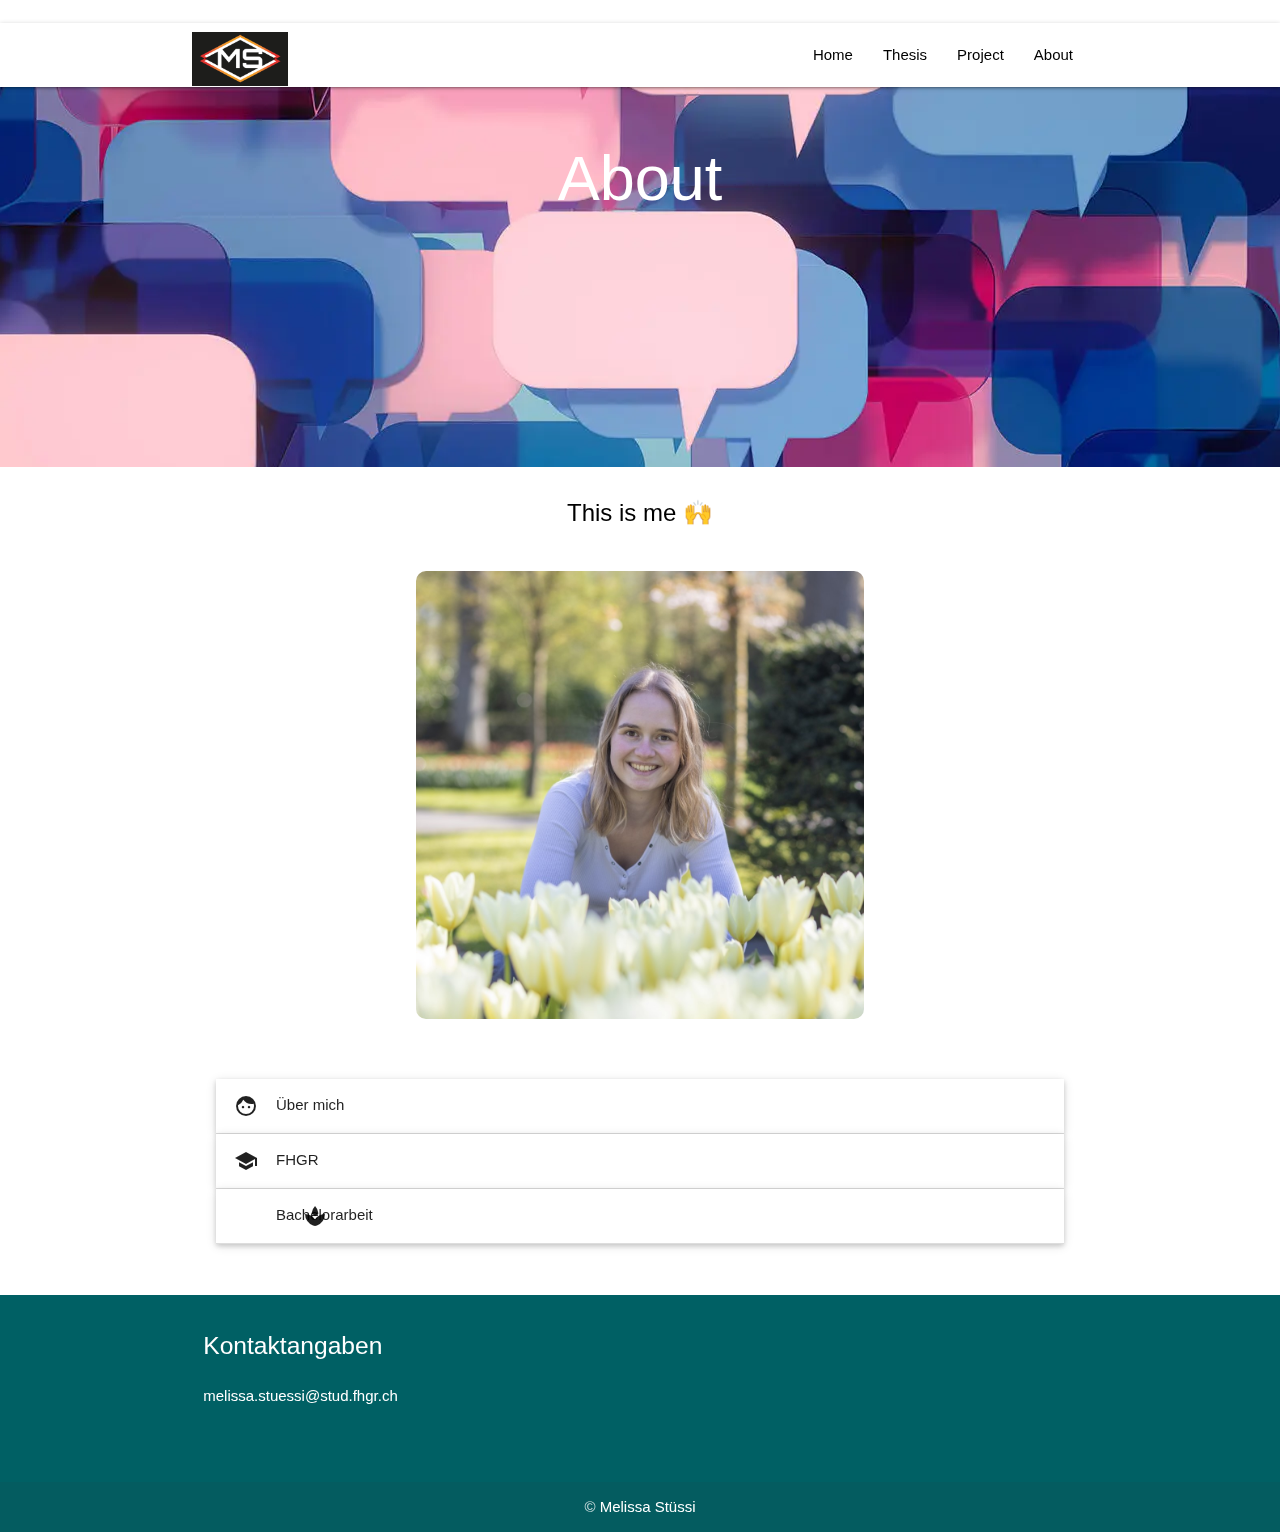
==== pages/about.html @ 3d1e5587 "New Repository" ====
<!DOCTYPE html>
<html lang="en">

<head>
	<meta http-equiv="Content-Type" content="text/html; charset=UTF-8" />
	<meta name="viewport" content="width=device-width, initial-scale=1" />
	<title>About</title>

	<!-- CSS  -->
	<link href="https://fonts.googleapis.com/icon?family=Material+Icons" rel="stylesheet">
	<link href="/css/materialize.css" type="text/css" rel="stylesheet" media="screen,projection" />
	<link href="/css/style.css" type="text/css" rel="stylesheet" media="screen,projection" />
</head>

<!-- Main content -->

<body>
	<!-- nav menu -->
	<nav class="white" role="navigation">
		<div class="nav-wrapper container">
			<img id="logo-container" href="/index.html" class="brand-logo" src="/media/logo.png"></img>
			<ul class="right hide-on-med-and-down">
				<li><a href="/index.html" class="black-text">Home</a></li>
				<li><a href="/pages/thesis.html" class="black-text">Thesis</a></li>
				<li><a href="/pages/project.html" class="black-text">Project</a></li>
				<li><a href="/pages/about.html" class="black-text">About</a></li>
			</ul>

			<ul id="nav-mobile" class="sidenav">
				<li><a href="/index.html">Home</a></li>
				<li><a href="/pages/thesis.html">Thesis</a></li>
				<li><a href="/pages/project.html">Project</a></li>
				<li><a href="/pages/about.html">About</a></li>
			</ul>
			<a href="#" data-target="nav-mobile" class="sidenav-trigger"><i
					class="material-icons light-blue-text">menu</i></a>
		</div>
	</nav>

	<!--header element-->
	<div id="index-banner" class="parallax-container">
		<div class="section no-pad-bot">
			<div class="container">
				<br><br>
				<h1 class="header center white-text text-lighten-2">About</h1>
			</div>
		</div>
		<div class="parallax"><img src="/media/Bild1.png" alt=""></div>
	</div>


	<!-- Abschnitt -->

	<div class="container">
		<div class="section">
			<div class="col s12 m12">
				<h3 class="mdi-content-send black-text text-darken-3 center">This is me 🙌</h3>

			</div>

			<div class="col s12 m12">
				<div class="image-block center">
					<img src="/media/melissa.jpg" alt="">
				</div>
			</div>



			<div class="accordeon col s12 m12">

				<ul class="collapsible popout">
					<li>
						<div class="collapsible-header"><i class="material-icons">face</i>Über mich</div>
						<div class="collapsible-body">
							<p class="left-align light">Ich studiere im letzten Jahr Multimedia Production an der Fachhochschule Graubünden. Ich interessiere mich sehr für Sprachen und Kultur, was auch mit meinem journalistischen Hintergrund zusammenhängt.</p></span>
						</div>
					</li>
					<li>
						<div class="collapsible-header"><i class="material-icons">school</i>FHGR</div>
						<div class="collapsible-body"><span>Als agile Hochschule setzt die FH Graubünden auf dynamisches Denken und proaktives Handeln. Mit diesem Mindset gestaltet sie nachhaltig die Zukunft mit. 
							Studium und Forschung sind interdisziplinär und orientieren sich an praktischen Herausforderungen in Wirtschaft und Gesellschaft. Ihre über 2300 Studierenden bildet sie zu hochqualifizierten und verantwortungsvollen Persönlichkeiten aus.</span></div>
					</li>
					<li>
						<div class="collapsible-header"><i class="material-icons">newspaper</i>Bachelorarbeit</div>
						<div class="collapsible-body"><span>Im letzten Semester des Studiengangs Multimedia Production wird die Bachelor Thesis ausgearbeitet. 
							Sie befasst sich mit einer praktischen oder theoretischen Fragestellung, die im Auftrag einer Organisation oder im Rahmen eines Forschungsprojekts bearbeitet wird.</span></div>
					</li>
				</ul>

			</div>
		</div>

	</div>


	<!--Footer -->

	<footer class="page-footer cyan darken-4">
		<div class="container">
			<div class="row">
				<div class="col l6 s12">
					<h5 class="white-text">Kontaktangaben</h5>
					<p class="white-text">melissa.stuessi@stud.fhgr.ch</p>


				</div>
			</div>
		</div>
		<div class="footer-copyright">
			<div class="container center">
				© <a class="white-text">Melissa Stüssi</a>
			</div>
		</div>
	</footer>


	<!--  Scripts-->
	<script src="https://code.jquery.com/jquery-2.1.1.min.js"></script>
	<script src="/js/materialize.js"></script>
	<script src="/js/init.js"></script>
	<script src="/js/turn.js"></script>

	<script>

		$(document).ready(function () {
			$('.collapsible').collapsible();
		});

	</script>



</body>

</html>
---- css/style.css ----
/* Import fonts */
@import url('https://fonts.googleapis.com/css2?family=Chivo:wght@600&family=Oswald&display=swap');


nav ul img,
nav .brand-logo {
  height: 6vh;
  width: auto;
  margin:1vh 0;
  
}

  .nav-wrapper container {
    width: auto; /* Die Breite automatisch anpassen, um das Seitenverhältnis zu bewahren */
    height: 50px; /* Setze die gewünschte Höhe */
}


p {
  line-height: 2rem;
}

.sidenav-trigger {
  color: #26a69a;
}

.parallax-container {
  min-height: 380px;
  line-height: 0;
  height: auto;
  width: a;
  color: rgba(255, 255, 255, .9);
}

.parallax-container .section {
  width: 100%;
}


.container {
  position: relative;
  /*overflow: hidden;*/
}

@media only screen and (max-width : 992px) {
  .parallax-container .section {
    position: absolute;
    top: 40%;
  }

  #index-banner .section {
    top: 10%;
  }
}

@media only screen and (max-width : 600px) {
  #index-banner .section {
    top: 0;
  }
}

.icon-block {
  padding: 0 15px;
}

.icon-block .material-icons {
  font-size: inherit;
}



footer.page-footer {
  margin: 0;
}

.col {
  margin-bottom: 4vh;
}

/* --- FONTS --- */
h1 {
  font-family: 'Bahnschrift', sans-serif;
  font-weight: 400;

}

h2,
h3,
h4 {
  font-family: 'Bahnschrift', sans-serif;
  margin-top: 2vh;
  font-size: x-large;
}

body,
p {
  font-family: 'roboto', sans-serif;
  margin-top: 2.5vh;
}

/* -- About page --*/
.image-block img {
  border-radius: 10px;
  margin-top: 1vh;
  max-width: 50%;
  display: inline;

  margin-bottom: 2vh;
}





/* --- Flipbook Setup --- */
.mag-section {
  position: relative;
  margin: 2vh 0;
  height: 100vh;
  display: flex;
  justify-content: center;
  align-items: center;
}

.mag-row {
  height: 100%;
  position: relative;
}

.magazine {
  height: 100%;
  margin: 0;
  padding: 0 4px;
  display: flex;
  justify-content: center;
  align-items: center;
}

.mag-section .row .col {
  margin: 0;
  padding: 0;
}



.magazine .book .paper .front .front-content img {
  width: 100%;
  height: auto;
  max-width: 80%;
  display: block;
}

.magazine .book .paper .back .back-content img {
  width: 100%;
  height: auto;
  max-width: 80%;
  display: block;
}

.mag-section button {
  height: 21px;
  width: 21px;
  /*position: absolute;*/
  top: calc(50% - 12px);
  z-index: 10;
}

.mag-section button.prev-btn {
  left: 30px;
}

.mag-section button.next-btn {
  right: 30px;
}

.mag-section button i:before {
  /*content: none;*/
  font-size: 30px;
  color: grey;
}



/* --- Flipbook Styles --- */
.book {
  position: relative;
  width: 600px;
  height: 800px;
  transition: transform 0.5s;
  margin: 0 auto;
}

.paper {
  position: absolute;
  width: 100%;
  height: 100%;
  top: 0;
  left: 0;
  perspective: 1500px;
}

.front,
.back {
  position: absolute;
  width: 100%;
  height: 100%;
  top: 0;
  left: 0;
  transform-origin: left;
  transition: transform 0.5s;
}

.front {
  z-index: 1;
  backface-visibility: hidden;
}

.back {
  z-index: 0;
}

.front-content,
.back-content {
  width: 100%;
  height: auto;
  display: flex;
  justify-content: center;
  align-items: center;
}

.back-content {
  transform: rotateY(180deg);
}

/* Paper flip effect */
.flipped .front,
.flipped .back {
  transform: rotateY(-180deg);
}

/* Controller Buttons */
button {
  border: none;
  background-color: transparent;
  cursor: pointer;
  margin: 2.5vw;
  transition: transform 3.5s;
  user-select: none;
  z-index: 7;
}

button:focus,
button:active {
  outline: none;
  background-color: transparent;
  box-shadow: none;
}

button:active i,
button:focus i {
  color: gray;
}

button:focus {
  outline: none;
}

button:hover i {
  color: #636363;
}

.button i {
  font-size: 50px;
  color: gray;
}

/* Paper stack order */
#p1 {
  z-index: 3;
}

#p2 {
  z-index: 2;
}

#p3 {
  z-index: 1;
}
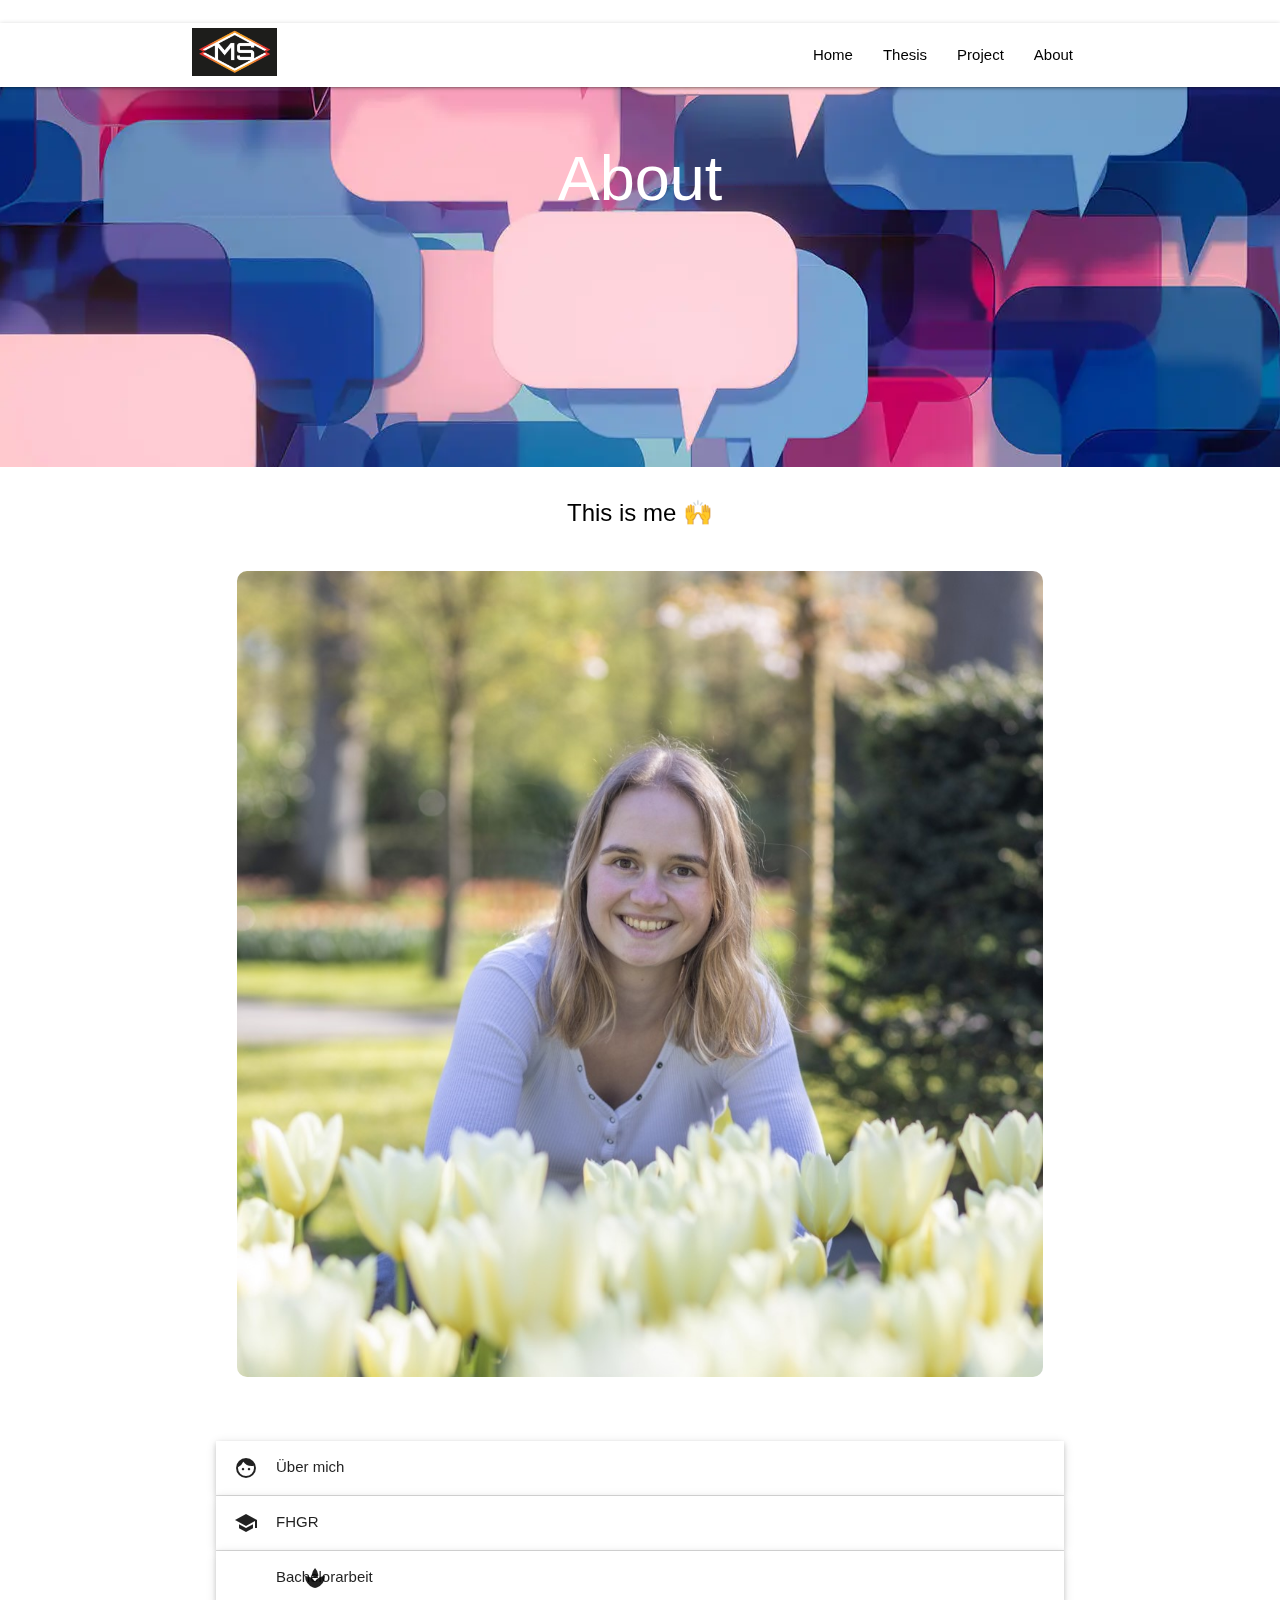
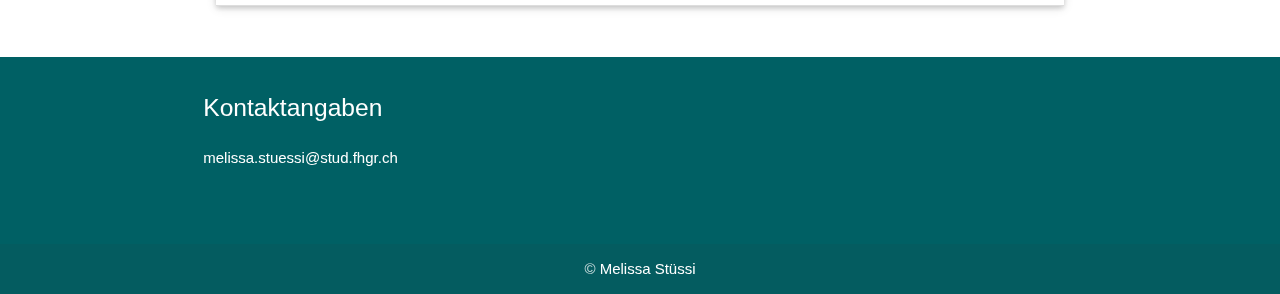
==== commit e6b9f0f6: "mobile and responsiveness" ====
--- a/pages/about.html
+++ b/pages/about.html
@@ -17,25 +17,27 @@
 <body>
 	<!-- nav menu -->
 	<nav class="white" role="navigation">
-		<div class="nav-wrapper container">
-			<img id="logo-container" href="/index.html" class="brand-logo" src="/media/logo.png"></img>
-			<ul class="right hide-on-med-and-down">
-				<li><a href="/index.html" class="black-text">Home</a></li>
-				<li><a href="/pages/thesis.html" class="black-text">Thesis</a></li>
-				<li><a href="/pages/project.html" class="black-text">Project</a></li>
-				<li><a href="/pages/about.html" class="black-text">About</a></li>
-			</ul>
+    <div class="nav-wrapper container">
+      <div class="brand-logo">
+        <img id="logo-container" href="/index.html" src="/media/logo.png" />
+      </div>
+      <ul class="right hide-on-med-and-down">
+        <li><a href="/index.html" class="black-text">Home</a></li>
+        <li><a href="/pages/thesis.html" class="black-text">Thesis</a></li>
+        <li><a href="/pages/project.html" class="black-text">Project</a></li>
+        <li><a href="/pages/about.html" class="black-text">About</a></li>
+      </ul>
 
-			<ul id="nav-mobile" class="sidenav">
-				<li><a href="/index.html">Home</a></li>
-				<li><a href="/pages/thesis.html">Thesis</a></li>
-				<li><a href="/pages/project.html">Project</a></li>
-				<li><a href="/pages/about.html">About</a></li>
-			</ul>
-			<a href="#" data-target="nav-mobile" class="sidenav-trigger"><i
-					class="material-icons light-blue-text">menu</i></a>
-		</div>
-	</nav>
+      <ul id="nav-mobile" class="sidenav">
+        <li><a href="/index.html">Home</a></li>
+        <li><a href="/pages/thesis.html">Thesis</a></li>
+        <li><a href="/pages/project.html">Project</a></li>
+        <li><a href="/pages/about.html">About</a></li>
+      </ul>
+      <a href="#" data-target="nav-mobile" class="sidenav-trigger"><i
+          class="material-icons light-blue-text">menu</i></a>
+    </div>
+  </nav>
 
 	<!--header element-->
 	<div id="index-banner" class="parallax-container">
--- a/css/style.css
+++ b/css/style.css
@@ -2,23 +2,26 @@
 @import url('https://fonts.googleapis.com/css2?family=Chivo:wght@600&family=Oswald&display=swap');
 
 
-nav ul img,
+/* Header */
+nav {
+  padding-bottom: .5vh;
+}
 nav .brand-logo {
-  height: 6vh;
-  width: auto;
-  margin:1vh 0;
-  
-}
-
-  .nav-wrapper container {
+  height: 100%;
+  display: flex;
+  justify-content: center;
+  align-items: center;
+}
+.brand-logo img {
+  height: 80%;
+}
+
+
+.nav-wrapper container {
     width: auto; /* Die Breite automatisch anpassen, um das Seitenverhältnis zu bewahren */
     height: 50px; /* Setze die gewünschte Höhe */
 }
 
-
-p {
-  line-height: 2rem;
-}
 
 .sidenav-trigger {
   color: #26a69a;
@@ -42,31 +45,28 @@
   /*overflow: hidden;*/
 }
 
-@media only screen and (max-width : 992px) {
-  .parallax-container .section {
-    position: absolute;
-    top: 40%;
-  }
-
-  #index-banner .section {
-    top: 10%;
-  }
-}
-
-@media only screen and (max-width : 600px) {
-  #index-banner .section {
-    top: 0;
-  }
-}
 
 .icon-block {
   padding: 0 15px;
 }
-
 .icon-block .material-icons {
   font-size: inherit;
 }
-
+.icon-block .material-icons {
+  width: 100%;
+  margin-top: 2vh;
+  text-align: center;
+  font-size: x-large;
+  color: #03A9F4;
+}
+.icon-block h3 {
+  font-size: 1.64rem;
+  line-height: 110%;
+  margin: 1.0933333333rem 0 0.656rem 0;
+}
+.icon-block p {
+  text-align: justify;
+}
 
 
 footer.page-footer {
@@ -95,14 +95,18 @@
 body,
 p {
   font-family: 'roboto', sans-serif;
-  margin-top: 2.5vh;
+  margin-top: 2.5vh; 
+  line-height: 2rem;
 }
 
 /* -- About page --*/
+.image-block{
+  text-align: center;
+}
 .image-block img {
+  width: 90%;
   border-radius: 10px;
   margin-top: 1vh;
-  max-width: 50%;
   display: inline;
 
   margin-bottom: 2vh;
@@ -285,4 +289,53 @@
 
 #p3 {
   z-index: 1;
+}
+
+
+@media only screen and (max-width : 992px) {
+  .parallax-container .section {
+    position: absolute;
+    top: 40%;
+  }
+
+  #index-banner .section {
+    top: 10%;
+  }
+}
+
+@media only screen and (max-width : 600px) {
+  #index-banner .section {
+    top: 0;
+  }
+  .mag-section {
+    height: auto;
+  }
+  .magazine {
+    height: auto;
+    flex-direction: column;
+    flex-wrap: wrap;
+  }
+  .magazine button {
+    display: none;
+  }
+  .magazine .book,
+  .magazine .book .paper {
+    width: 100%;
+    height: auto;
+    position: relative;
+    z-index: 1 !important;
+    transform: none !important;
+    display: flex;
+    flex-direction: column;
+    flex-wrap: nowrap;
+  }
+  .magazine .book .paper > div {
+    margin-bottom: 20px;
+    position: relative;
+    transform: none !important;
+  }
+  .magazine .book .paper .back-content {
+    transform: none !important;
+  }
+
 }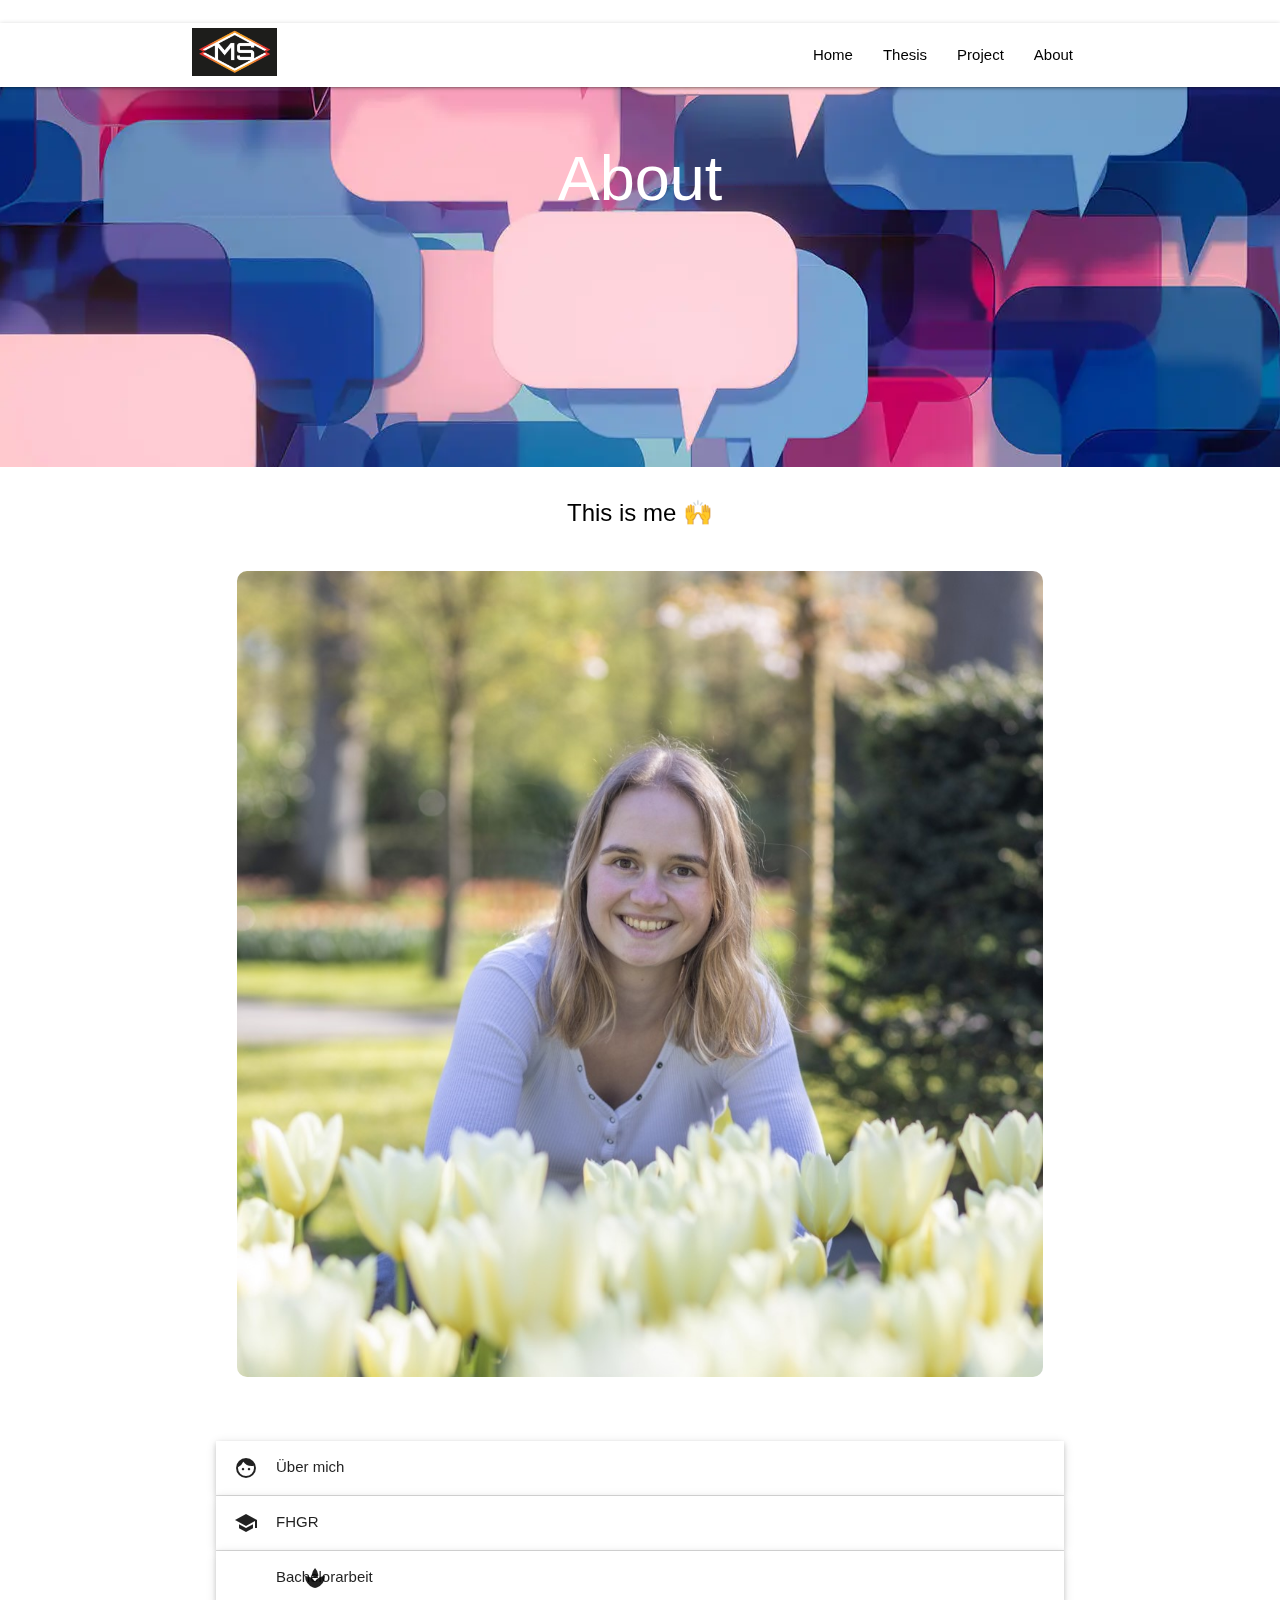
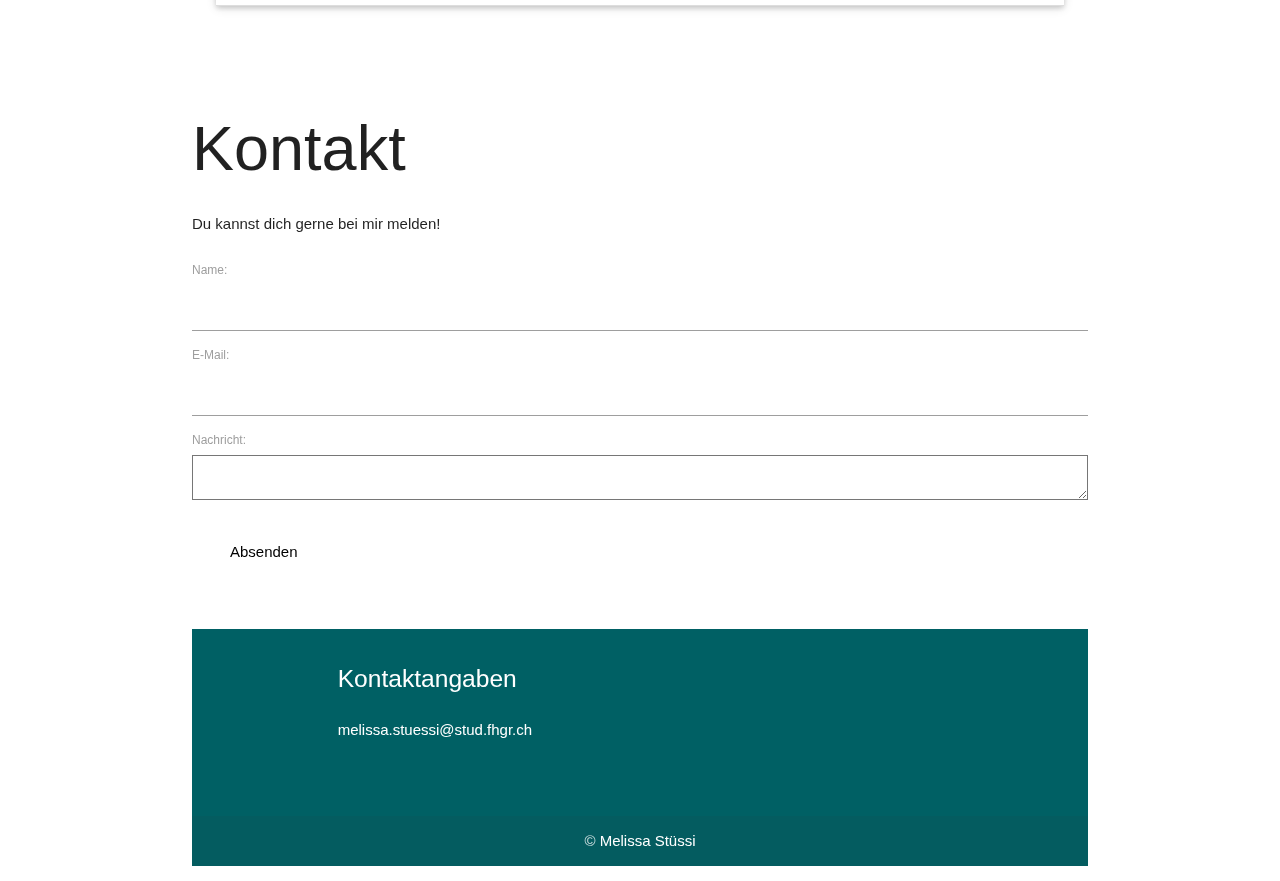
==== commit 3c07d678: "contact form & details" ====
--- a/pages/about.html
+++ b/pages/about.html
@@ -94,26 +94,65 @@
 
 	</div>
 
+	<div class="container">
+		<div class="section">
+			<div class="col s12 m12">
+				<h1>Kontakt</h1>
+        <p>Du kannst dich gerne bei mir melden!</p>
+
+        <form id="contactForm">
+            <label for="name">Name:</label>
+            <input type="text" id="name" name="name" required>
+
+            <label for="email">E-Mail:</label>
+            <input type="email" id="email" name="email" required>
+
+            <label for="message">Nachricht:</label>
+            <textarea id="message" name="message" rows="4" required></textarea>
+
+            <button type="button" onclick="submitForm()">Absenden</button>
+        </form>
+
+        <script>
+            function isValidEmail(email) {
+                var emailPattern = /^[^\s@]+@[^\s@]+\.[^\s@]+$/;
+                return emailPattern.test(email);
+            }
+
+            function submitForm() {
+                var name = document.getElementById("name").value;
+                var email = document.getElementById("email").value;
+                var message = document.getElementById("message").value;
+
+                if (!isValidEmail(email)) {
+                    alert("Bitte geben Sie eine gültige E-Mail-Adresse ein.");
+                    return;
+                }
+
+    // Der Pfad zur bestaetigung.html ist relativ zum aktuellen Verzeichnis
+	window.location.href = "/pages/bestaetigung.html";
+            }
+        </script>
+		</div>
+
 
 	<!--Footer -->
 
-	<footer class="page-footer cyan darken-4">
-		<div class="container">
-			<div class="row">
-				<div class="col l6 s12">
-					<h5 class="white-text">Kontaktangaben</h5>
-					<p class="white-text">melissa.stuessi@stud.fhgr.ch</p>
-
-
-				</div>
-			</div>
-		</div>
-		<div class="footer-copyright">
-			<div class="container center">
-				© <a class="white-text">Melissa Stüssi</a>
-			</div>
-		</div>
-	</footer>
+    <footer class="page-footer cyan darken-4">
+        <div class="container">
+            <div class="row">
+                <div class="col l6 s12">
+                    <h5 class="white-text">Kontaktangaben</h5>
+                    <p class="white-text">melissa.stuessi@stud.fhgr.ch</p>
+                </div>
+            </div>
+        </div>
+        <div class="footer-copyright">
+            <div class="container center">
+                © <a class="white-text">Melissa Stüssi</a>
+            </div>
+        </div>
+    </footer>
 
 
 	<!--  Scripts-->
--- a/css/style.css
+++ b/css/style.css
@@ -71,6 +71,7 @@
 
 footer.page-footer {
   margin: 0;
+  width: 100%;
 }
 
 .col {
